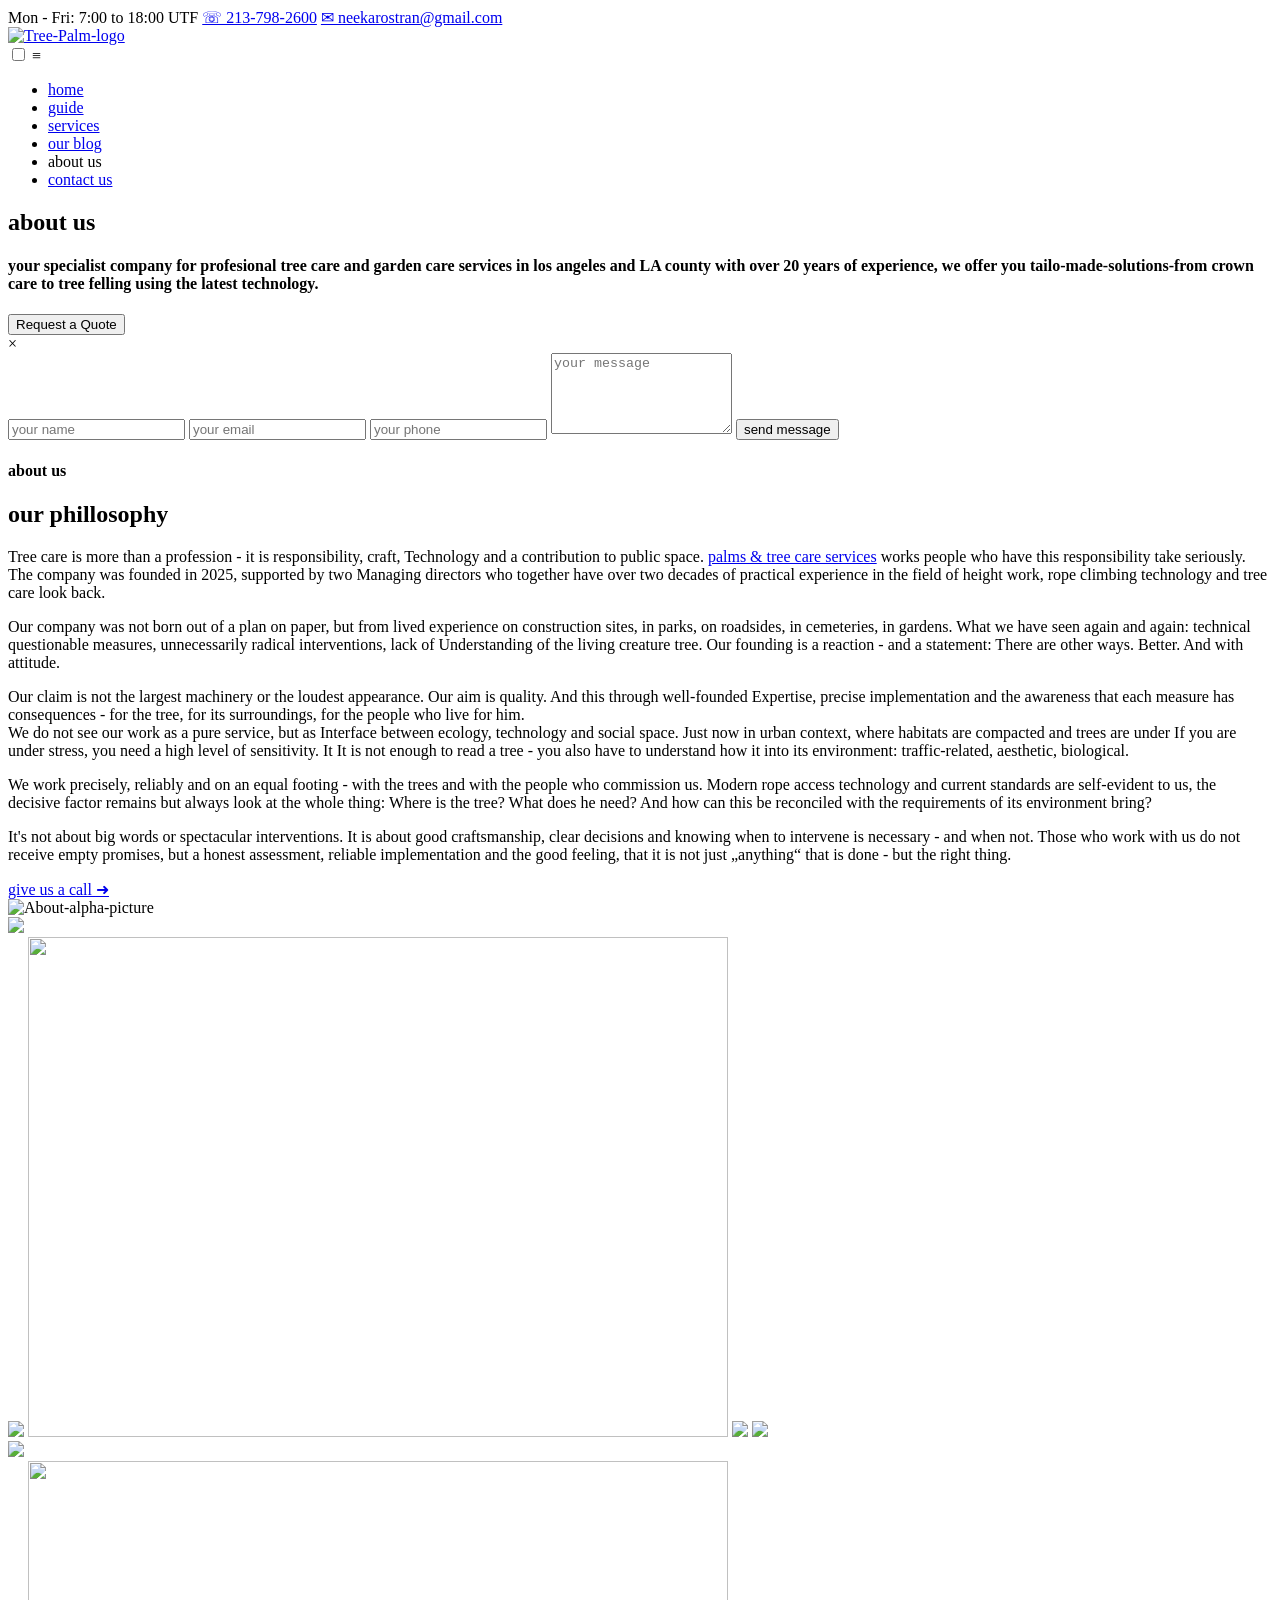
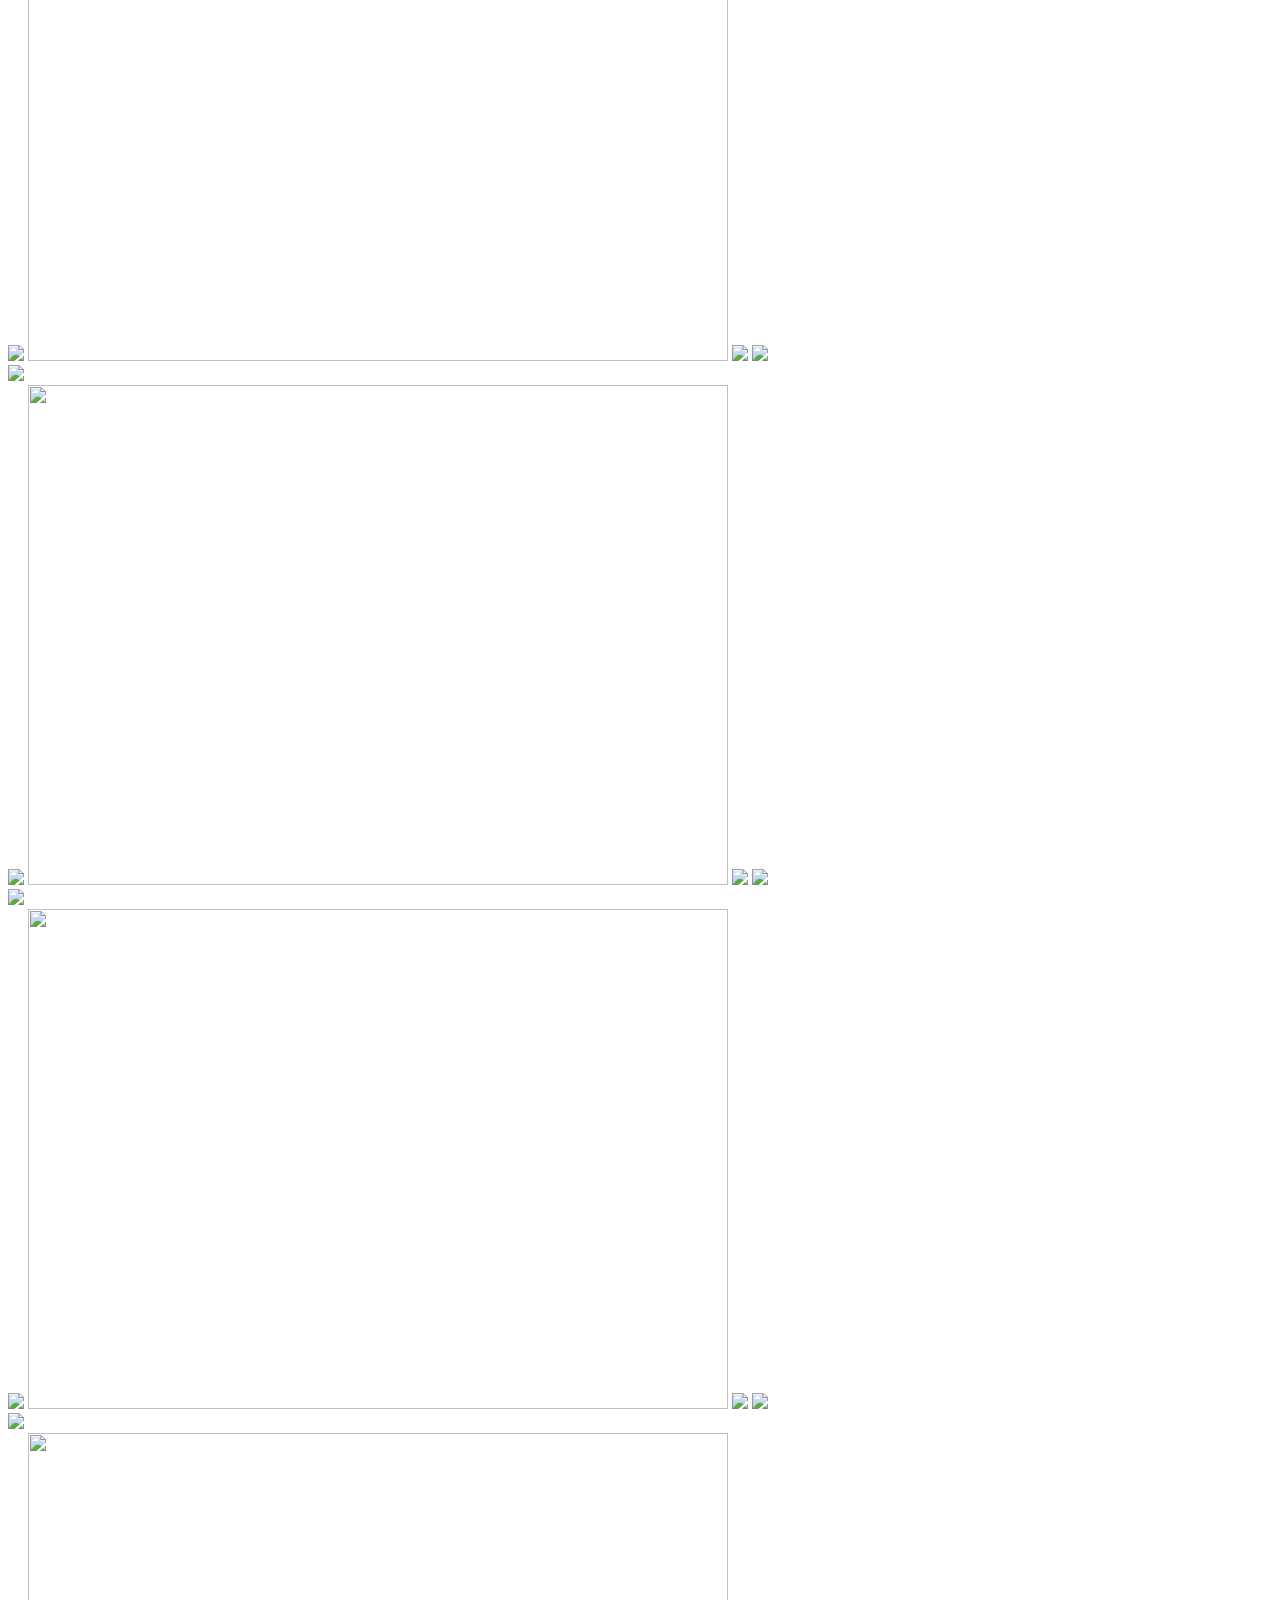
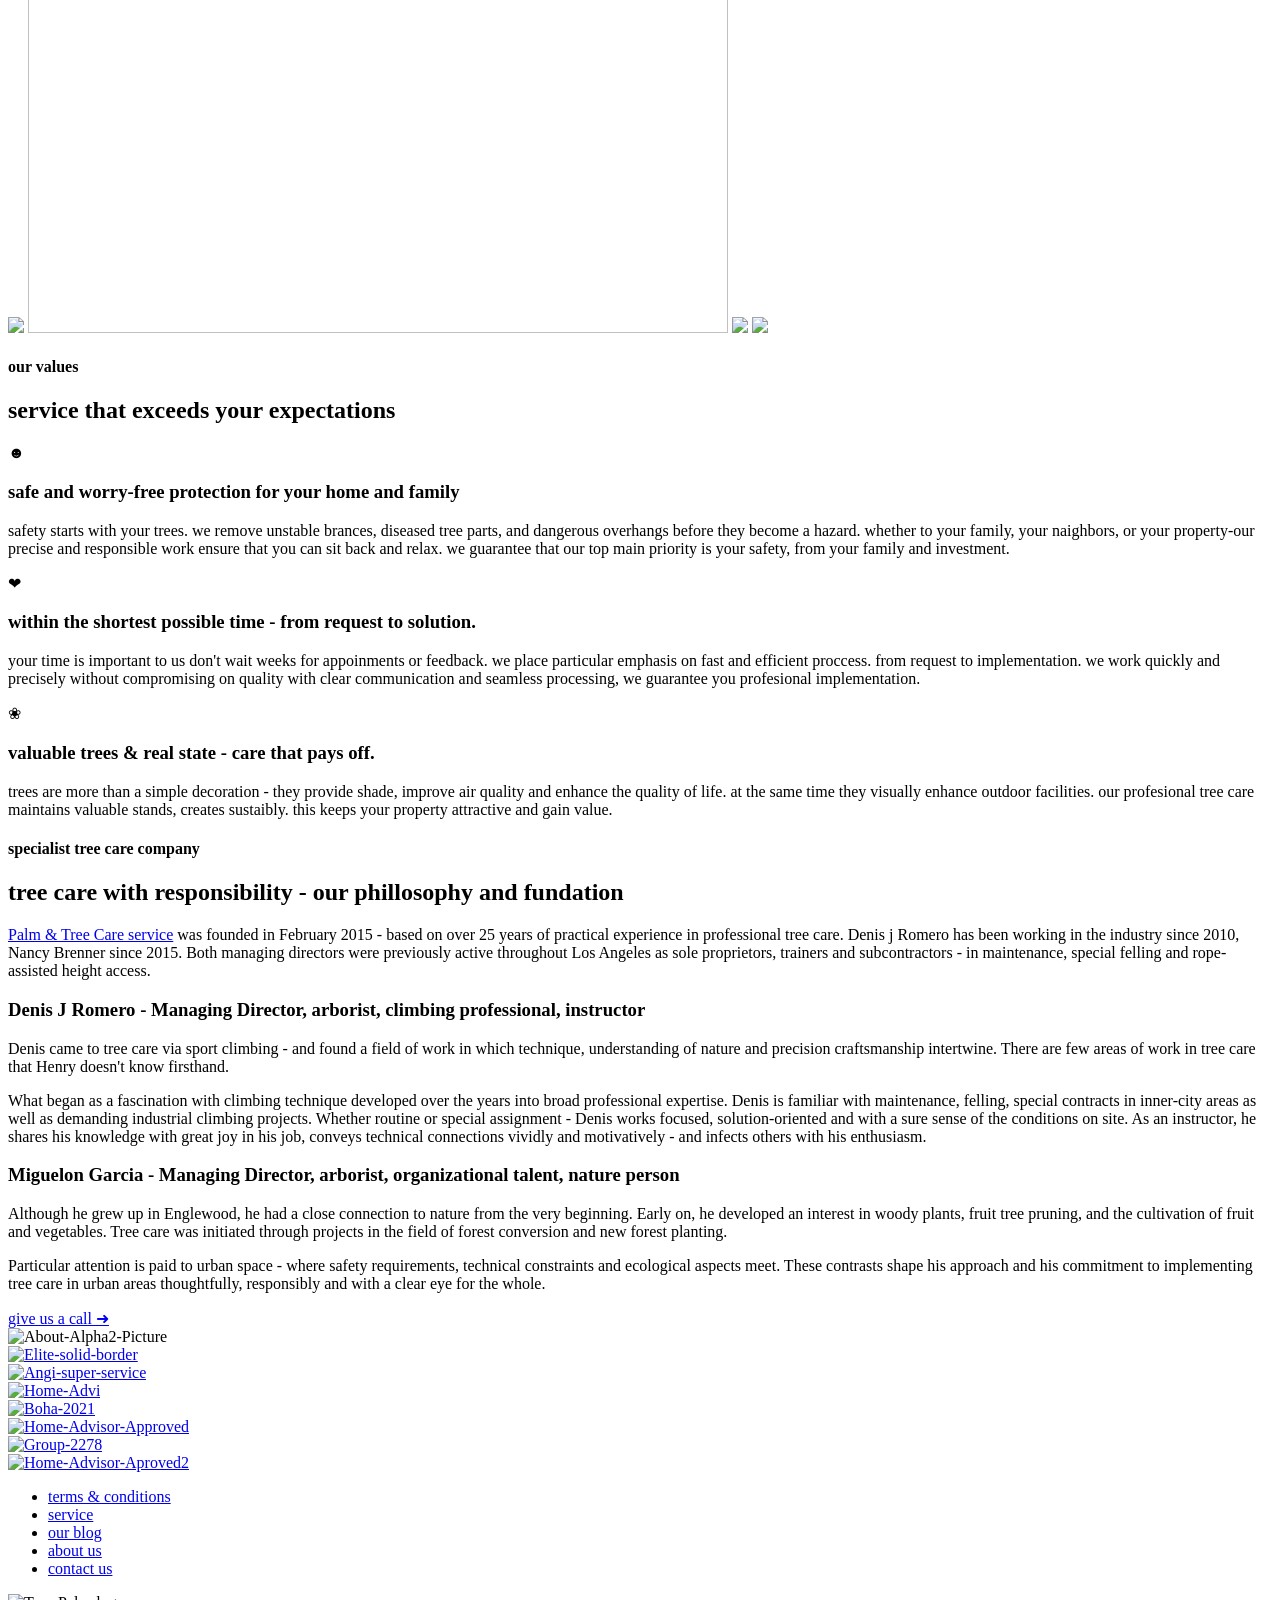
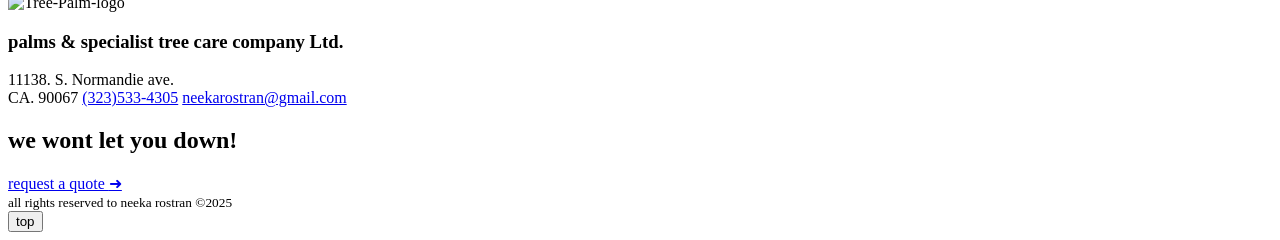
==== about.html @ 1373763b "initial commit" ====
<!DOCTYPE html>
<html lang="en">

<head>
    <meta charset="UTF-8">
    <meta http-equiv="X-UA-Compatible" content="ie=edge">
    <meta name="viewport" content="width=device-width, initial-scale=1.0">
    <link rel="stylesheet" href="assets/themify-icons/css/themify-icons.css">
    <title>about us</title>
    <link rel="stylesheet" href="assets/css/about.css">
</head>

<body id="home">
    <header id="header">
        <div class="header__background">
            <div class="container">
                <div class="header">
                    <a class="top-anchor">Mon - Fri: 7:00 to 18:00 UTF</a>
                    <a href="tel:2137982600" class="top-anchor">&#9743; 213-798-2600</a>
                    <a href="mailto:neekarostran@gmail.com" class="top-anchor">&#9993; neekarostran@gmail.com</a> 
                </div>
            </div>
        </div>
    </header>
    <!-- NAVBAR STARTING NOW  -->
    <nav id="navBar">
        <div class="nav__background">
            <div class="container">
                <div class="navbar">
                    <div class="nav__logo">
                        <a href="index.html" class="anchor-logo">
                            <img src="assets/image/Tree-Palm-logo.png" alt="Tree-Palm-logo" />
                        </a>
                    </div>
                    <input type="checkbox" id="check" />
                    <label for="check" class="checkBtn">&#8801;</label>
                    <ul class="nav-menu">
                        <li class="menu-item"><a href="index.html">home</a></li>
                        <li class="menu-item"><a href="guide.html">guide</a></li>
                        <li class="menu-item"><a href="services.html">services</a></li>
                        <li class="menu-item"><a href="ourblock.html">our blog</a></li>
                        <li class="menu-item"><a class="active">about us</a></li>
                        <li class="menu-item"><a href="contact.html">contact us</a></li>
                    </ul>
                </div>
            </div>
        </div>
    </nav>
<main class="main">
    <section id="shows">
        <div class="shows__background">
            <div class="shows__frame">
                <div class="container">
                    <div class="shows__content">
                    <h1>about us</h1>
                    <h4>
                        your specialist company for profesional tree care and garden care services in los angeles and 
                        LA county with over 20 years of experience, we offer you tailo-made-solutions-from crown care 
                        to tree felling using the latest technology.
                    </h4>
                            <!-- Modal button Bellow -->
                        <button type="button" id="modalBtn">Request a Quote</button>
                            <!--   Modal Bellow  -->
                        <div id="myModal" class="modal">
                        
                            <!--  Modal Content  -->
                            <div class="modal-contento">
                                <span class="close">&times;</span>
                                <form action="https://formsubmit.co/neekarostran@gmail.com" method="POST" class="form">
                                  <input type="text" name="name" placeholder="your name" required>
                                  <input type="email" name="email" placeholder="your email" required>
                                  <input type="phone" name="phone" placeholder="your phone" required>
                                  <textarea name="message" rows="5" id="textarea" placeholder="your message" required></textarea>
                                  <button type="submit">send message</button>
                                </form>
                            </div>
                        </div>
                    </div>
                </div>
            </div>
        </div>
    </section>
<!-- Alpha section bellow    -->
    <section id="alpha">
        <div class="alpha__background">
            <div class="container">
                <div class="alpha__wrapper">
                    <h4>about us</h4>
                    <h2>our phillosophy</h2>
                    <p>
                        Tree care is more than a profession - it is responsibility, craft, Technology and a contribution to public space. 
                        <a href="index.html" class="alpha-anchor">palms & tree care services</a> works people who have this responsibility take seriously. The company was founded in 
                        2025, supported by two Managing directors who together have over two decades of practical experience in the field 
                        of height work, rope climbing technology and tree care look back.
                    </p>
                    <p>
                        Our company was not born out of a plan on paper, but from lived experience on construction sites, in parks, on 
                        roadsides, in cemeteries, in gardens. What we have seen again and again: technical questionable measures, 
                        unnecessarily radical interventions, lack of Understanding of the living creature tree. Our founding is a 
                        reaction - and a statement: There are other ways. Better. And with attitude.
                    </p>
                    <p>
                        Our claim is not the largest machinery or the loudest appearance. Our aim is quality. And this 
                        through well-founded Expertise, precise implementation and the awareness that each measure 
                        has consequences - for the tree, for its surroundings, for the people who live for him. <br>
                        We do not see our work as a pure service, but as Interface between ecology, technology and 
                        social space. Just now in urban context, where habitats are compacted and trees are under If 
                        you are under stress, you need a high level of sensitivity. It It is not enough to read a 
                        tree - you also have to understand how it into its environment: traffic-related, aesthetic, 
                        biological.
                    </p>
                    <p>
                        We work precisely, reliably and on an equal footing - with the trees and with the people who commission us. 
                        Modern rope access technology and current standards are self-evident to us, the decisive factor remains but 
                        always look at the whole thing: Where is the tree? What does he need? And how can this be reconciled with the 
                        requirements of its environment bring?
                    </p>
                    <p class="alpha-parraph">
                        It's not about big words or spectacular interventions. It is about good craftsmanship, clear 
                        decisions and knowing when to intervene is necessary - and when not. Those who work with us do 
                        not receive empty promises, but a honest assessment, reliable implementation and the good 
                        feeling, that it is not just „anything“ that is done - but the right thing.
                    </p>
                    <a href="tel:3235334305" class="btn btn-primary" id="alphaBtn" target="_blank" title="shows">
                        give us a call <span>&#x279c;</span>
                    </a>
                    <div class="alpha__img">
                        <img src="assets/image/About-alpha-picture.webp" alt="About-alpha-picture" />
                    </div>
                </div>
            </div>
        </div>
    </section>
    <section id="betta">
        <div class="betta__background">
            <div class="container">
                <article class="lightboxing">
                    <div class="gallery">
                        <div id="thumblist">
                            <a href="#image1"><img src="assets/image/About_gal-1.webp" class="thumb" /></a>
                            <div id="image1" class="lightbox"> 
                                <a href="#image5"><img src="assets/image/left-pic.png" class="previous"/></a>
                                <a href="#_"><img src="assets/image/About_gal-1.webp" width="700px" height="500px" /></a>
                                <a href="#_"><img src="assets/image/close-50.png" class="exit"/></a>
                                <a href="#image2"><img src="assets/image/right-pic.png" class="next"/></a>
                            </div>
                            <a href="#image2"><img src="assets/image/About_gal-2.jpg" class="thumb" /></a>
                            <div id="image2" class="lightbox">
                                <a href="#image1"><img src="assets/image/left-pic.png" class="previous"/></a>
                                <a href="#_"><img src="assets/image/About_gal-2.jpg" width="700px" height="500px" /></a>
                                <a href="#_"><img src="assets/image/close-50.png" class="exit"/></a>
                                <a href="#image3"><img src="assets/image/right-pic.png" class="next"/></a>
                            </div>
                            <a href="#image3"><img src="assets/image/About_gal-3.jpg" class="thumb" /></a>
                            <div id="image3" class="lightbox">
                                <a href="#image2"><img src="assets/image/left-pic.png" class="previous"/></a>
                                <a href="#_"><img src="assets/image/About_gal-3.jpg" width="700px" height="500px" /></a>
                                <a href="#_"><img src="assets/image/close-50.png" class="exit"/></a>
                                <a href="#image4"><img src="assets/image/right-pic.png" class="next"/></a>
                            </div>
                            <a href="#image4"><img src="assets/image/About_gal-4.jpg" class="thumb" /></a>
                            <div id="image4" class="lightbox">
                                <a href="#image3"><img src="assets/image/left-pic.png" class="previous"/></a>
                                <a href="#_"><img src="assets/image/About_gal-4.jpg" width="700px" height="500px" /></a>
                                <a href="#_"><img src="assets/image/close-50.png" class="exit"/></a>
                                <a href="#image5"><img src="assets/image/right-pic.png" class="next"/></a>
                            </div>
                            <a href="#image5"><img src="assets/image/About_gal-5.webp" class="thumb" /></a>
                            <div id="image5" class="lightbox">
                                <a href="#image4"><img src="assets/image/left-pic.png" class="previous"/></a>
                                <a href="#_"><img src="assets/image/About_gal-5.webp" width="700px" height="500px" /></a>
                                <a href="#_"><img src="assets/image/close-50.png" class="exit"/></a>
                                <a href="#image1"><img src="assets/image/right-pic.png" class="next"/></a>
                            </div>

                        </div>
                    </div>
                </article>
            </div>
        </div>
    </section>
<!-- Gamma section starting now  -->
    <section id="gamma">
        <div class="gamma__background">
            <div class="container">
                <div class="gamma__headed">
                    <h4>our values</h4>
                    <h2>service that exceeds your expectations</h2>
                </div>
                <div class="gamma__content">
                    <div class="gamma__item">
                        <span>&#9787;</span>
                        <h3>safe and worry-free protection for your home and family</h3>
                        <p>
                            safety starts with your trees. we remove unstable brances, diseased tree parts, and 
                            dangerous overhangs before they become a hazard. whether to your family, your naighbors, or 
                            your property-our precise and responsible work ensure that you can sit back and relax. we 
                            guarantee that our top main priority is your safety, from your family and investment.
                      </p>
                    </div>
                    <div class="gamma__item">
                        <span>&#10084;</span>
                        <h3>within the shortest possible time - from request to solution.</h3>
                        <p>
                            your time is important to us don't wait weeks for appoinments or feedback. we place 
                            particular emphasis on fast and efficient proccess. from request to implementation. we 
                            work quickly and precisely without compromising on quality with clear communication and 
                            seamless processing, we guarantee you profesional implementation.
                        </p>
                    </div>
                    <div class="gamma__item">
                        <span>&#10048;</span>
                        <h3>valuable trees & real state - care that pays off.</h3>
                        <p>
                            trees are more than a simple decoration - they provide shade, improve air quality and 
                            enhance the quality of life. at the same time they visually enhance outdoor facilities. our 
                            profesional tree care maintains valuable stands, creates sustaibly. this keeps your property 
                            attractive and gain value.
                        </p>
                    </div>
                </div>
            </div>
        </div>
    </section>
    <section id="alpha">
        <div class="alpha__background">
            <div class="container">
                <div class="alpha__wrapper">
                    <h4>specialist tree care company</h4>
                    <h2>tree care with responsibility - our phillosophy and fundation</h2>
                    <p>
                        <a href="index.html" class="alpha-anchor">Palm & Tree Care service</a> was founded in February 2015 - based on over 
                        25 years of practical experience in professional tree care. Denis j Romero has been working in 
                        the industry since 2010, Nancy Brenner since 2015. Both managing directors were previously 
                        active throughout Los Angeles as sole proprietors, trainers and subcontractors - in maintenance, 
                        special felling and rope-assisted height access.
                    </p>
                    <h3><strong>Denis J Romero</strong> - Managing Director, arborist, climbing professional, instructor</h3>
                    <p>
                        Denis came to tree care via sport climbing - and found a field of work in which technique, understanding of 
                        nature and precision craftsmanship intertwine. There are few areas of work in tree care that Henry doesn't know 
                        firsthand.
                    </p>
                    <p>
                        What began as a fascination with climbing technique developed over the years into broad professional expertise. 
                        Denis is familiar with maintenance, felling, special contracts in inner-city areas as well as demanding industrial 
                        climbing projects. Whether routine or special assignment - Denis works focused, solution-oriented and with a sure 
                        sense of the conditions on site. As an instructor, he shares his knowledge with great joy in his job, conveys 
                        technical connections vividly and motivatively - and infects others with his enthusiasm.
                    </p>
                    <h3><strong>Miguelon Garcia</strong> - Managing Director, arborist, organizational talent, nature person</h3>
                    <p>
                        Although he grew up in Englewood, he had a close connection to nature from the very beginning. 
                        Early on, he developed an interest in woody plants, fruit tree pruning, and the cultivation of 
                        fruit and vegetables. Tree care was initiated through projects in the field of forest conversion 
                        and new forest planting.
                    </p>
                    <p class="alpha-parraph">
                        Particular attention is paid to urban space - where safety requirements, technical constraints 
                        and ecological aspects meet. These contrasts shape his approach and his commitment to implementing 
                        tree care in urban areas thoughtfully, responsibly and with a clear eye for the whole.
                    </p>
                    <a href="tel:2137982600" class="btn btn-primary" id="alpha2ndBtn" target="_blank" title="shows">
                        give us a call <span>&#x279c;</span>
                    </a>
                    <div class="alpha__img-2">
                        <img src="assets/image/About-Alpha2-Picture.jpg" alt="About-Alpha2-Picture" />
                    </div>
                </div>
            </div>
        </div>
    </section>
    <section id="tags">
        <div class="tags__background">
            <div class="container">
                <div class="tags__wrapper">
                    <div class="tag__img">
                        <a href="https://www.angi.com/nearme/landscaping/">
                        <img src="assets/image/Elite-solid-border.webp" alt="Elite-solid-border" />
                        </a>
                    </div>
                    <div class="tag__img">
                        <a href="https://www.homeadvisor.com/rated.ADMIRALCONSTRUCTION.134613232.html">
                        <img src="assets/image/Angi-super-service.webp" alt="Angi-super-service" />
                        </a>
                    </div>
                    <div class="tag__img">
                        <a href="https://www.trustpilot.com/review/www.homeadvisor.com">
                        <img src="assets/image/Home-Advi.png" alt="Home-Advi" />
                        </a>
                    </div>
                    <div class="tag__img">
                        <a href="https://www.homeadvisor.com/c.Los_Angeles.CA.html">
                            <img src="assets/image/Boha-2021.webp" alt="Boha-2021" />
                        </a>
                    </div>
                    <div class="tag__img">
                         <a href="https://www.homeadvisor.com/screening/">
                        <img src="assets/image/Home-Advisor-Approved.webp" alt="Home-Advisor-Approved" />
                        </a>
                    </div>
                    <div class="tag__img">
                        <a href="https://www.expertise.com/home-improvement/moving/california/los-angeles">
                        <img src="assets/image/Group-2278.webp" alt="Group-2278" />
                        </a>
                    </div>
                    <div class="tag__img">
                        <a href="https://www.homeadvisor.com/c.Los_Angeles.CA.html">
                        <img src="assets/image/Home-Advisor-Aproved2.png" alt="Home-Advisor-Aproved2" />
                        </a>
                    </div>
                </div>
            </div>
        </div>
    </section>
</main>
<!-- End of the main content  -->
<footer id="footer">
    <div class="footer__background">
        <div class="container">
            <div class="footer__boss">
                <ul class="footer-menu">
                    <li><a href="terms.html">terms & conditions</a></li>
                    <li><a href="services.html">service</a></li>
                    <li><a href="ourblock.html">our blog</a></li>
                    <li><a href="about.html">about us</a></li>
                    <li><a href="contact.html">contact us</a></li>
                </ul>
                <div class="footer__logo">
                    <img src="assets/image/Tree-Palm-logo.png" alt="Tree-Palm-logo" />
                </div>
                <div class="footer__contact">
                    <h3>palms & specialist tree care company Ltd.</h3>
                    <a class="footer-anchor">11138. S. Normandie ave. <br>CA. 90067</a>
                    <a href="tel:3235334305" class="footer-anchor">(323)533-4305</a>
                    <a href="mailto:neekarostran@gmail.com" class="footer-anchor">neekarostran@gmail.com</a>
                </div>
                <div class="footer__bottom">
                    <h2>we wont let you down!</h2>
                    <a href="contact.html" class="btn btn-primary" id="footerBtn" target="_blank" title="request a quote">
                    request a quote <span>&#x279c;</span>
                    </a>
                </div>
            </div>
            <div class="ultimo__hombre">
                <small>all rights reserved to neeka rostran &copy;2025</small>
            </div>
        </div>
    </div>
    <button type="button" onclick="topFunction()" id="myBtn" title="to-top">top</button>
</footer>
 
    <!--  maine script bellow  -->
    <script src="assets/js/mein.js"></script>

</body>
</html>
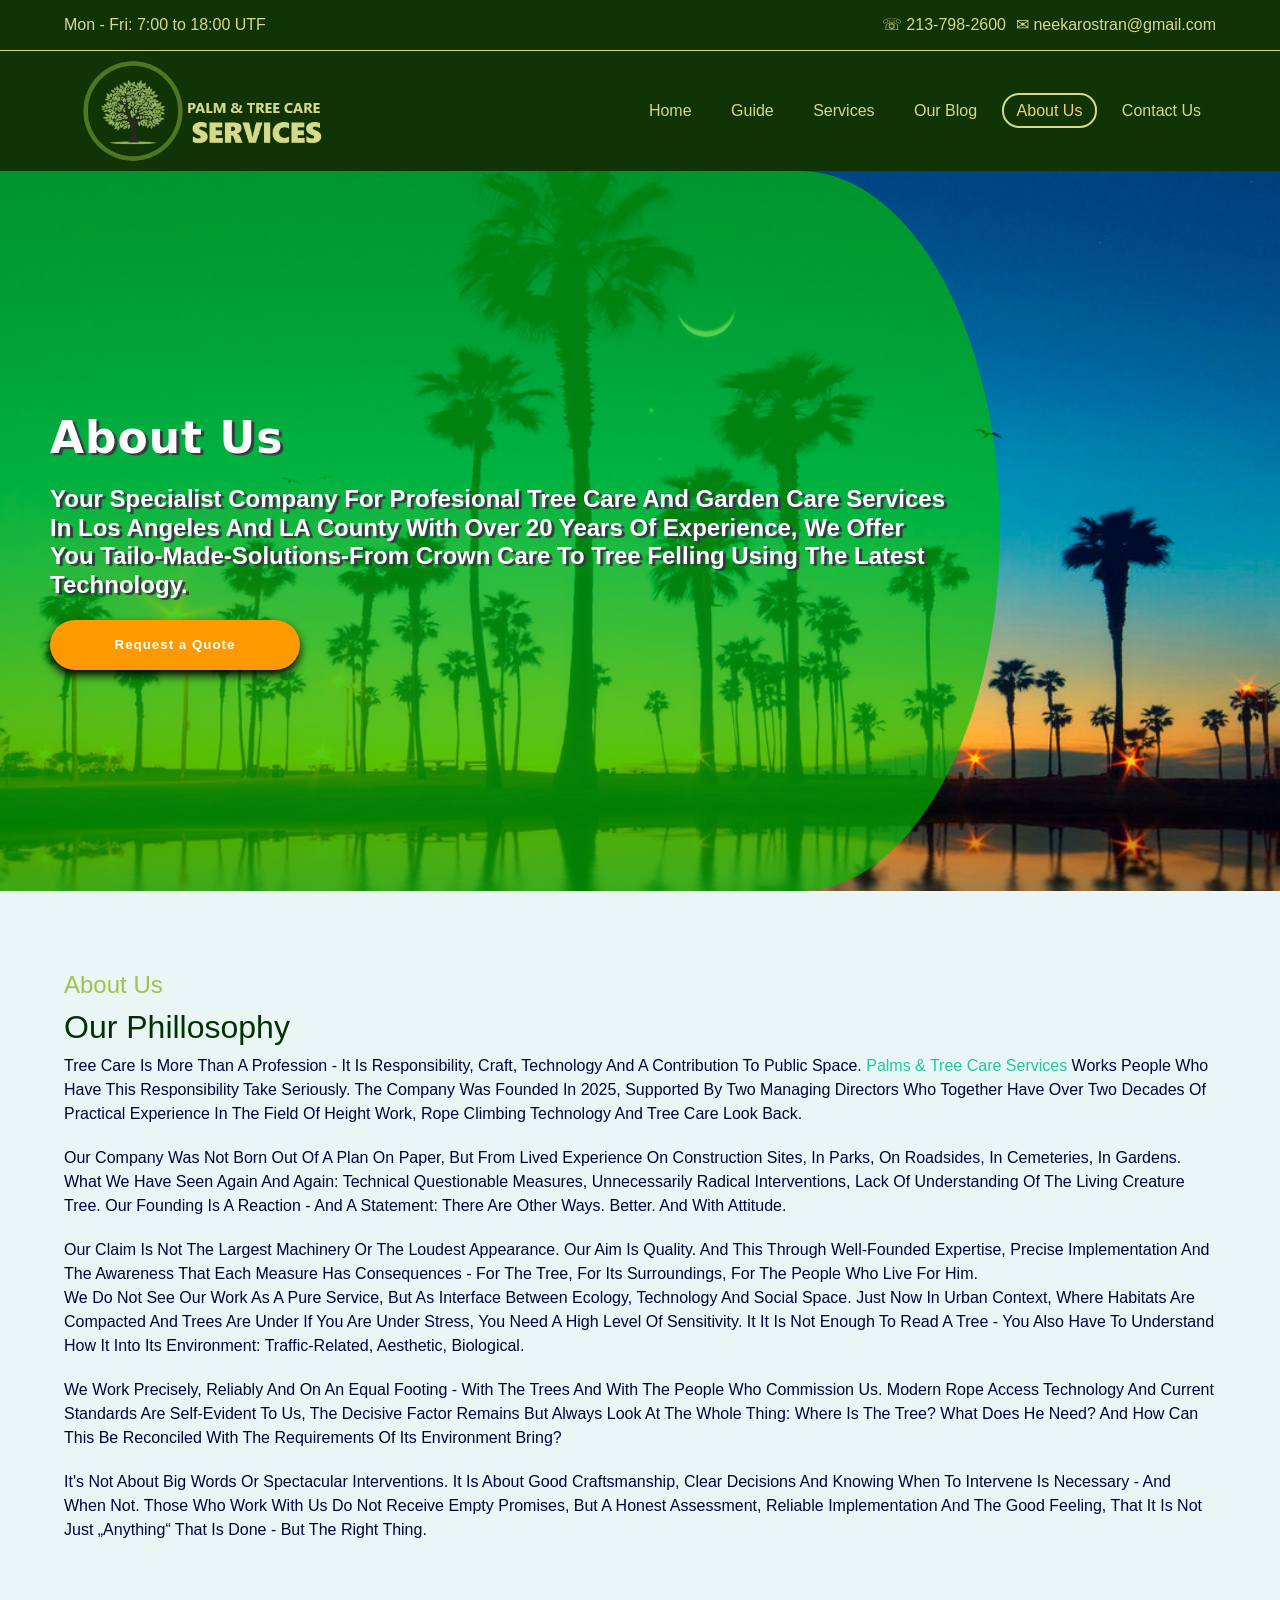
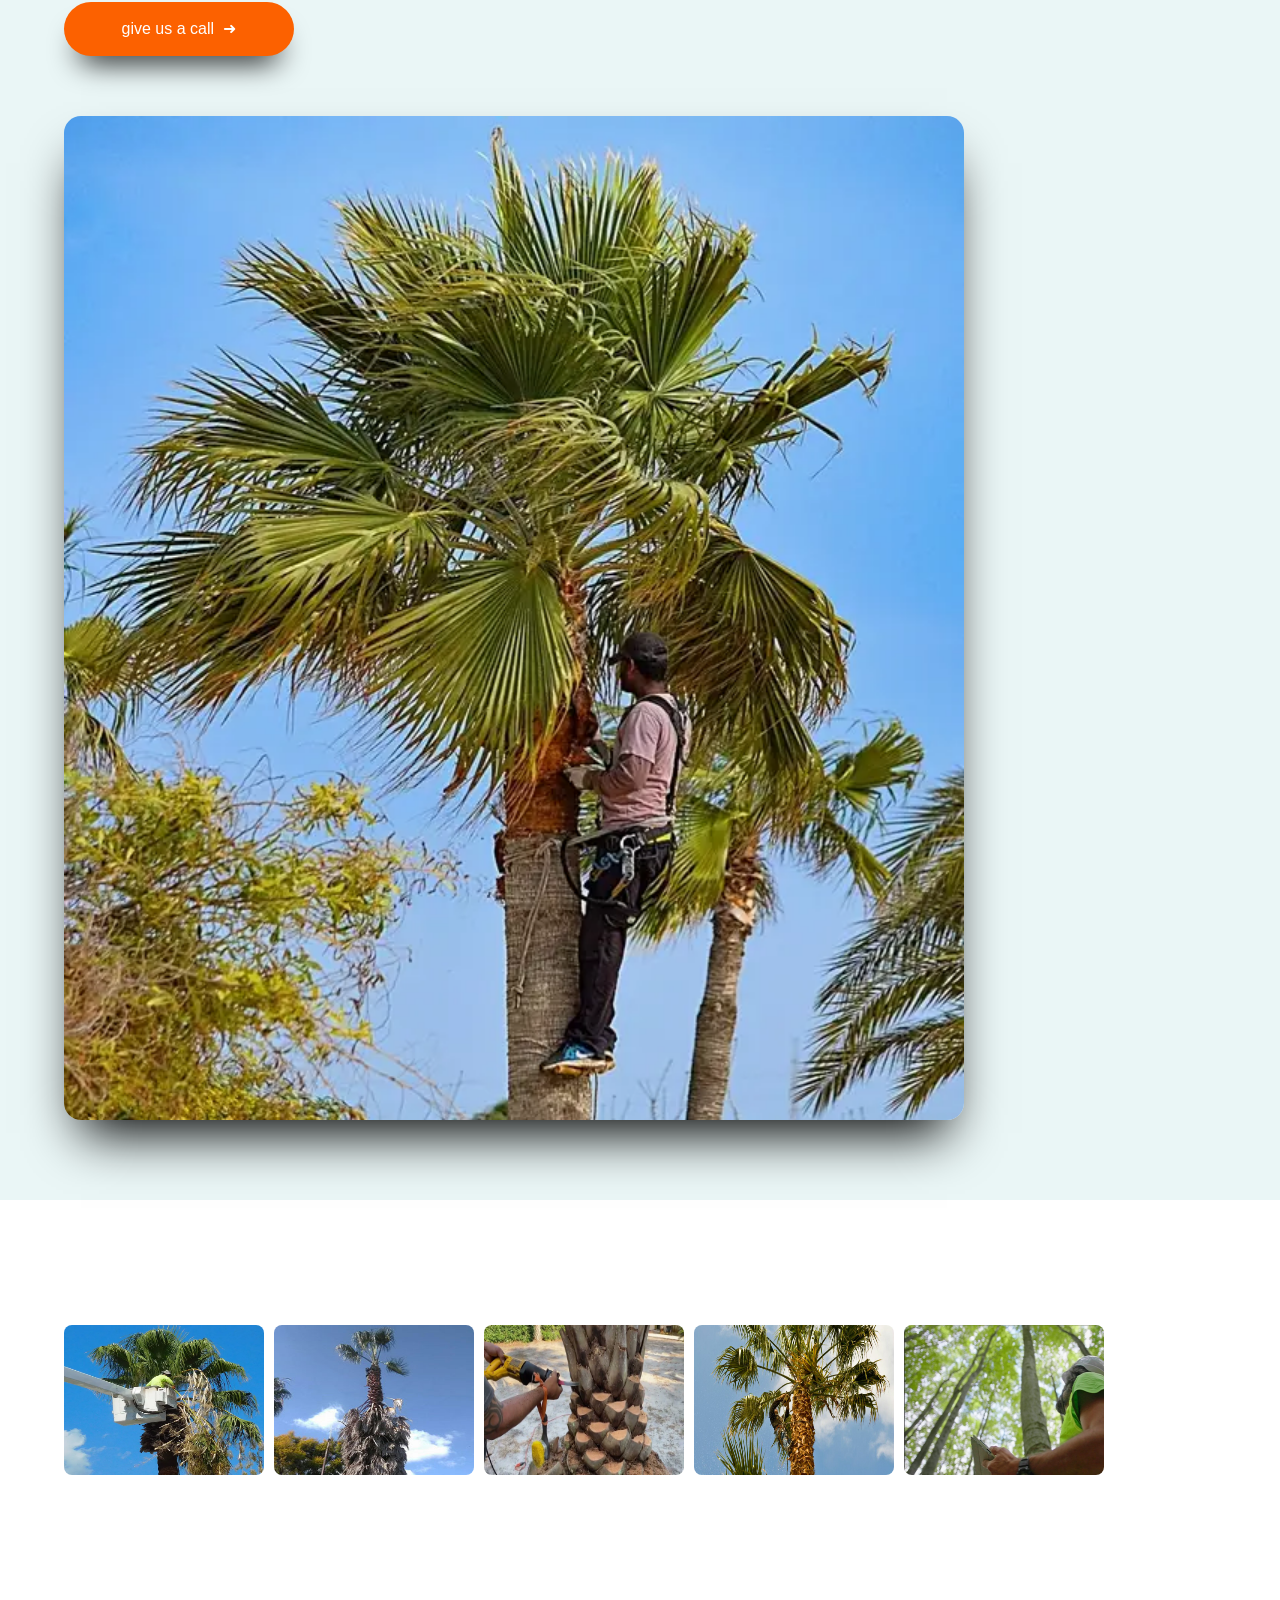
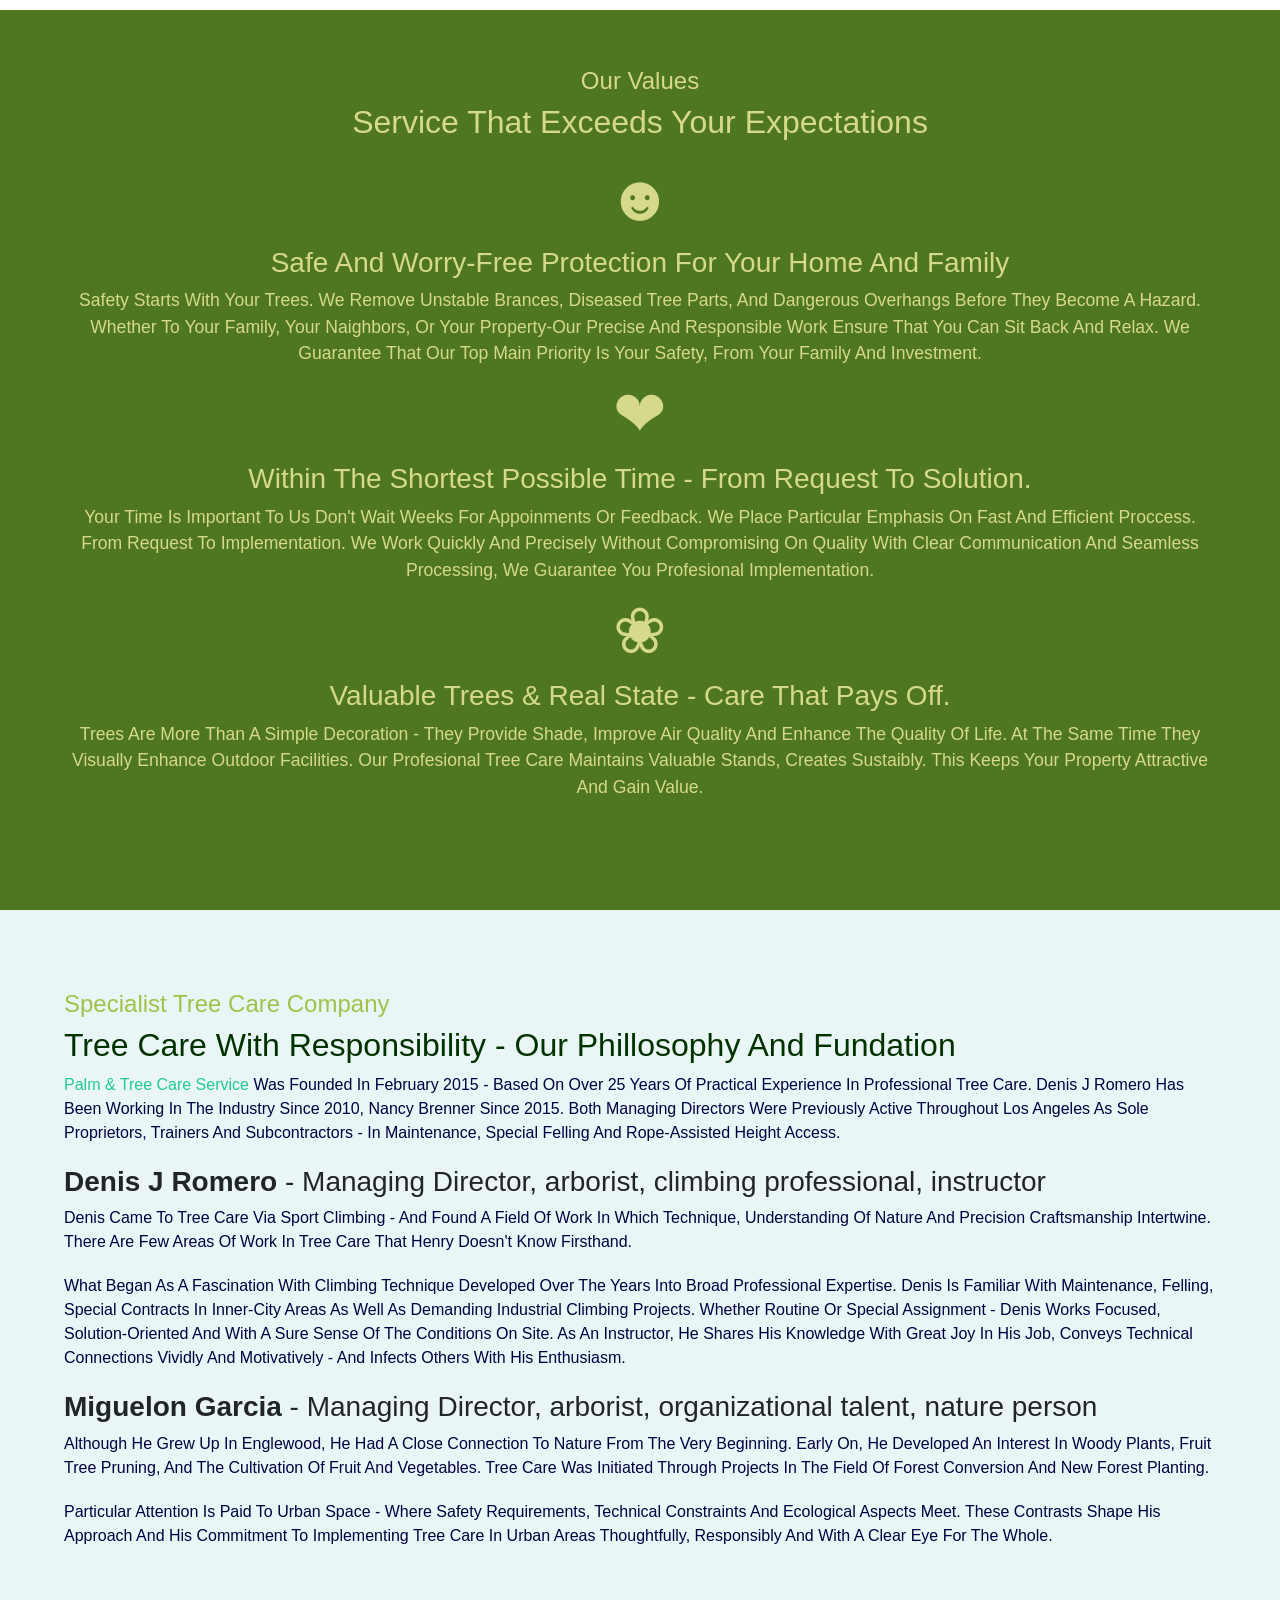
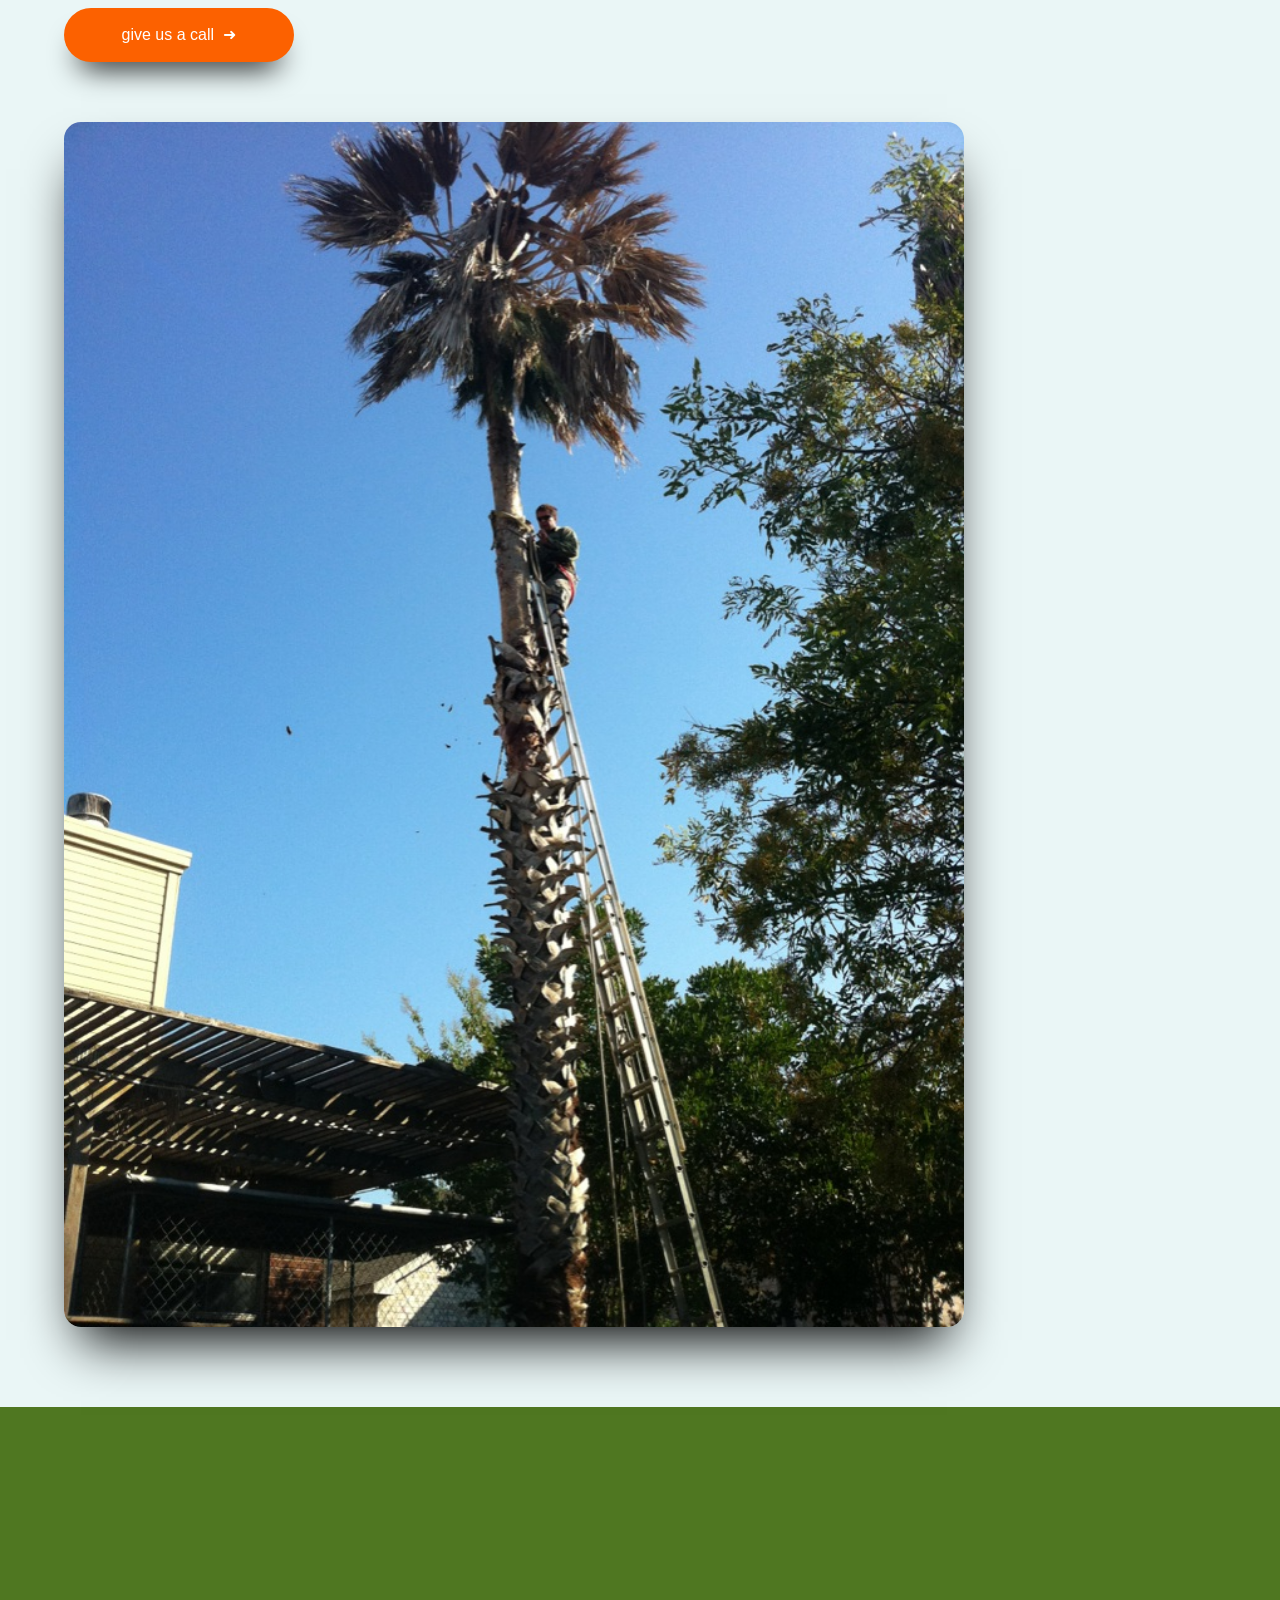
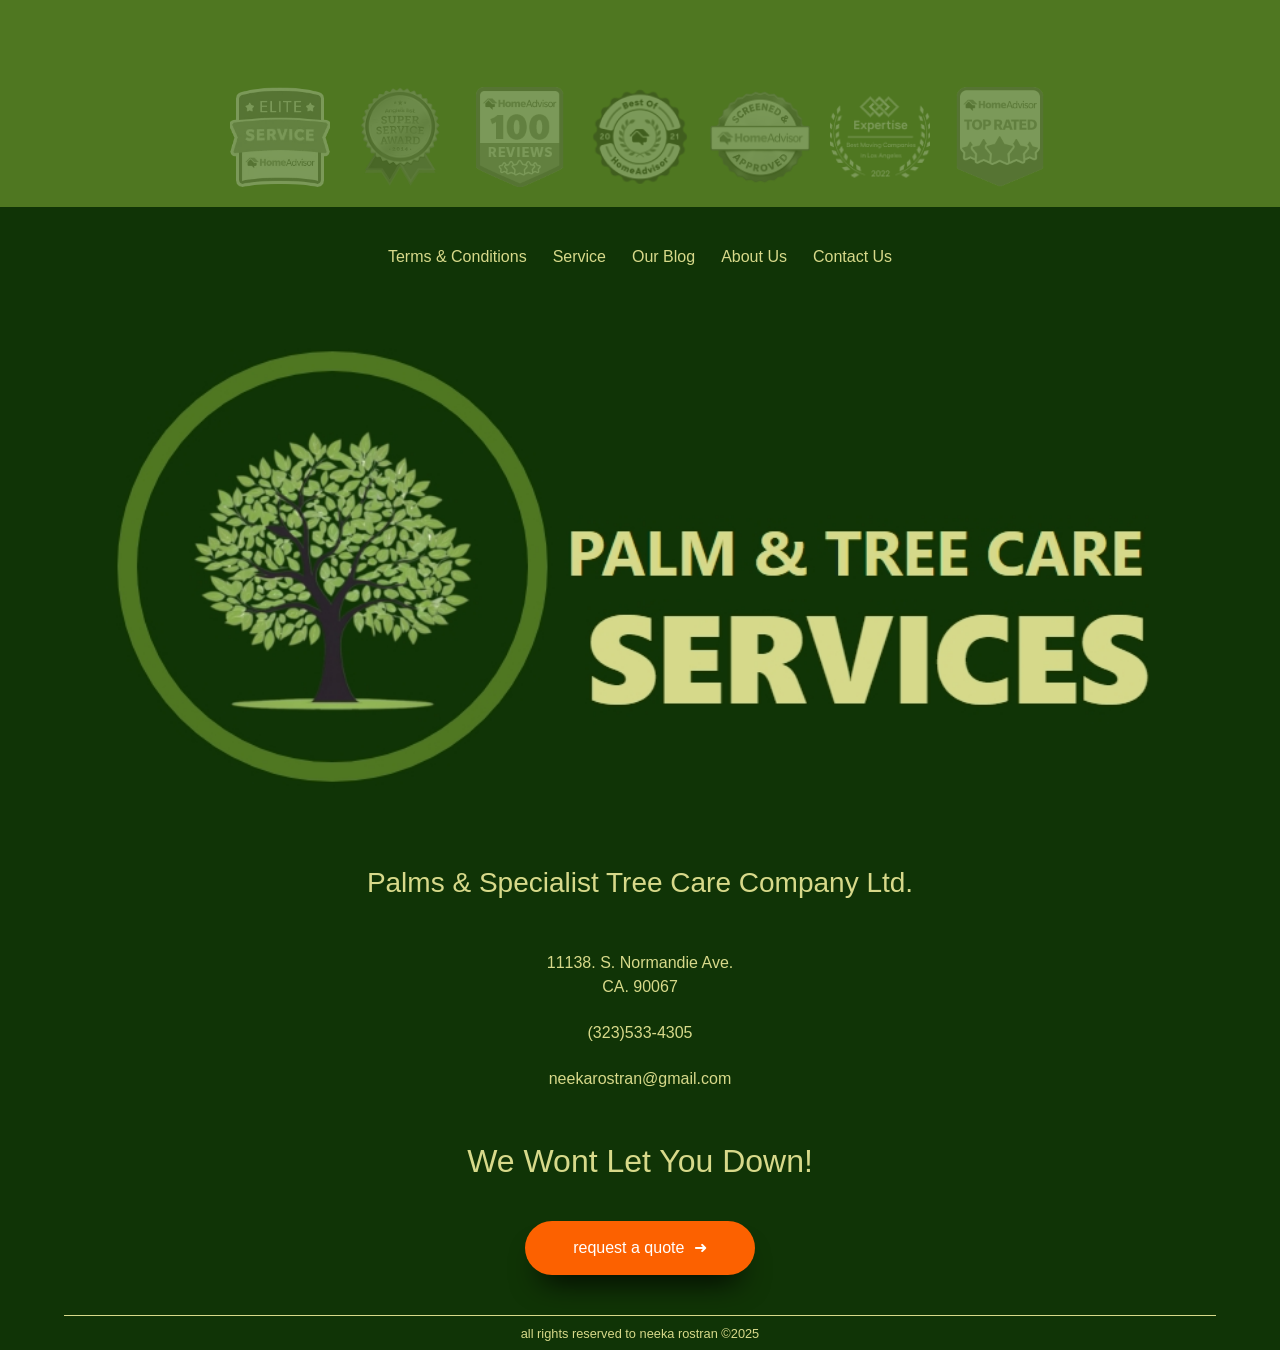
==== commit 5d52351e: "Update about.html" ====
--- a/about.html
+++ b/about.html
@@ -7,7 +7,7 @@
     <meta name="viewport" content="width=device-width, initial-scale=1.0">
     <link rel="stylesheet" href="assets/themify-icons/css/themify-icons.css">
     <title>about us</title>
-    <link rel="stylesheet" href="assets/css/about.css">
+    <link rel="stylesheet" href="css/about.css">
 </head>
 
 <body id="home">
@@ -29,7 +29,7 @@
                 <div class="navbar">
                     <div class="nav__logo">
                         <a href="index.html" class="anchor-logo">
-                            <img src="assets/image/Tree-Palm-logo.png" alt="Tree-Palm-logo" />
+                            <img src="image/Tree-Palm-logo.png" alt="Tree-Palm-logo" />
                         </a>
                     </div>
                     <input type="checkbox" id="check" />
@@ -125,7 +125,7 @@
                         give us a call <span>&#x279c;</span>
                     </a>
                     <div class="alpha__img">
-                        <img src="assets/image/About-alpha-picture.webp" alt="About-alpha-picture" />
+                        <img src="image/About-alpha-picture.webp" alt="About-alpha-picture" />
                     </div>
                 </div>
             </div>
@@ -137,40 +137,40 @@
                 <article class="lightboxing">
                     <div class="gallery">
                         <div id="thumblist">
-                            <a href="#image1"><img src="assets/image/About_gal-1.webp" class="thumb" /></a>
+                            <a href="#image1"><img src="image/About_gal-1.webp" class="thumb" /></a>
                             <div id="image1" class="lightbox"> 
-                                <a href="#image5"><img src="assets/image/left-pic.png" class="previous"/></a>
-                                <a href="#_"><img src="assets/image/About_gal-1.webp" width="700px" height="500px" /></a>
-                                <a href="#_"><img src="assets/image/close-50.png" class="exit"/></a>
-                                <a href="#image2"><img src="assets/image/right-pic.png" class="next"/></a>
-                            </div>
-                            <a href="#image2"><img src="assets/image/About_gal-2.jpg" class="thumb" /></a>
+                                <a href="#image5"><img src="image/left-pic.png" class="previous"/></a>
+                                <a href="#_"><img src="image/About_gal-1.webp" width="700px" height="500px" /></a>
+                                <a href="#_"><img src="image/close-50.png" class="exit"/></a>
+                                <a href="#image2"><img src="image/right-pic.png" class="next"/></a>
+                            </div>
+                            <a href="#image2"><img src="image/About_gal-2.jpg" class="thumb" /></a>
                             <div id="image2" class="lightbox">
-                                <a href="#image1"><img src="assets/image/left-pic.png" class="previous"/></a>
-                                <a href="#_"><img src="assets/image/About_gal-2.jpg" width="700px" height="500px" /></a>
-                                <a href="#_"><img src="assets/image/close-50.png" class="exit"/></a>
-                                <a href="#image3"><img src="assets/image/right-pic.png" class="next"/></a>
-                            </div>
-                            <a href="#image3"><img src="assets/image/About_gal-3.jpg" class="thumb" /></a>
+                                <a href="#image1"><img src="image/left-pic.png" class="previous"/></a>
+                                <a href="#_"><img src="image/About_gal-2.jpg" width="700px" height="500px" /></a>
+                                <a href="#_"><img src="image/close-50.png" class="exit"/></a>
+                                <a href="#image3"><img src="image/right-pic.png" class="next"/></a>
+                            </div>
+                            <a href="#image3"><img src="image/About_gal-3.jpg" class="thumb" /></a>
                             <div id="image3" class="lightbox">
-                                <a href="#image2"><img src="assets/image/left-pic.png" class="previous"/></a>
-                                <a href="#_"><img src="assets/image/About_gal-3.jpg" width="700px" height="500px" /></a>
-                                <a href="#_"><img src="assets/image/close-50.png" class="exit"/></a>
-                                <a href="#image4"><img src="assets/image/right-pic.png" class="next"/></a>
-                            </div>
-                            <a href="#image4"><img src="assets/image/About_gal-4.jpg" class="thumb" /></a>
+                                <a href="#image2"><img src="image/left-pic.png" class="previous"/></a>
+                                <a href="#_"><img src="image/About_gal-3.jpg" width="700px" height="500px" /></a>
+                                <a href="#_"><img src="image/close-50.png" class="exit"/></a>
+                                <a href="#image4"><img src="image/right-pic.png" class="next"/></a>
+                            </div>
+                            <a href="#image4"><img src="image/About_gal-4.jpg" class="thumb" /></a>
                             <div id="image4" class="lightbox">
-                                <a href="#image3"><img src="assets/image/left-pic.png" class="previous"/></a>
-                                <a href="#_"><img src="assets/image/About_gal-4.jpg" width="700px" height="500px" /></a>
-                                <a href="#_"><img src="assets/image/close-50.png" class="exit"/></a>
-                                <a href="#image5"><img src="assets/image/right-pic.png" class="next"/></a>
-                            </div>
-                            <a href="#image5"><img src="assets/image/About_gal-5.webp" class="thumb" /></a>
+                                <a href="#image3"><img src="image/left-pic.png" class="previous"/></a>
+                                <a href="#_"><img src="image/About_gal-4.jpg" width="700px" height="500px" /></a>
+                                <a href="#_"><img src="image/close-50.png" class="exit"/></a>
+                                <a href="#image5"><img src="image/right-pic.png" class="next"/></a>
+                            </div>
+                            <a href="#image5"><img src="image/About_gal-5.webp" class="thumb" /></a>
                             <div id="image5" class="lightbox">
-                                <a href="#image4"><img src="assets/image/left-pic.png" class="previous"/></a>
-                                <a href="#_"><img src="assets/image/About_gal-5.webp" width="700px" height="500px" /></a>
-                                <a href="#_"><img src="assets/image/close-50.png" class="exit"/></a>
-                                <a href="#image1"><img src="assets/image/right-pic.png" class="next"/></a>
+                                <a href="#image4"><img src="image/left-pic.png" class="previous"/></a>
+                                <a href="#_"><img src="image/About_gal-5.webp" width="700px" height="500px" /></a>
+                                <a href="#_"><img src="image/close-50.png" class="exit"/></a>
+                                <a href="#image1"><img src="image/right-pic.png" class="next"/></a>
                             </div>
 
                         </div>
@@ -264,7 +264,7 @@
                         give us a call <span>&#x279c;</span>
                     </a>
                     <div class="alpha__img-2">
-                        <img src="assets/image/About-Alpha2-Picture.jpg" alt="About-Alpha2-Picture" />
+                        <img src="image/About-Alpha2-Picture.jpg" alt="About-Alpha2-Picture" />
                     </div>
                 </div>
             </div>
@@ -276,37 +276,37 @@
                 <div class="tags__wrapper">
                     <div class="tag__img">
                         <a href="https://www.angi.com/nearme/landscaping/">
-                        <img src="assets/image/Elite-solid-border.webp" alt="Elite-solid-border" />
+                        <img src="image/Elite-solid-border.webp" alt="Elite-solid-border" />
                         </a>
                     </div>
                     <div class="tag__img">
                         <a href="https://www.homeadvisor.com/rated.ADMIRALCONSTRUCTION.134613232.html">
-                        <img src="assets/image/Angi-super-service.webp" alt="Angi-super-service" />
+                        <img src="image/Angi-super-service.webp" alt="Angi-super-service" />
                         </a>
                     </div>
                     <div class="tag__img">
                         <a href="https://www.trustpilot.com/review/www.homeadvisor.com">
-                        <img src="assets/image/Home-Advi.png" alt="Home-Advi" />
+                        <img src="image/Home-Advi.png" alt="Home-Advi" />
                         </a>
                     </div>
                     <div class="tag__img">
                         <a href="https://www.homeadvisor.com/c.Los_Angeles.CA.html">
-                            <img src="assets/image/Boha-2021.webp" alt="Boha-2021" />
+                            <img src="image/Boha-2021.webp" alt="Boha-2021" />
                         </a>
                     </div>
                     <div class="tag__img">
                          <a href="https://www.homeadvisor.com/screening/">
-                        <img src="assets/image/Home-Advisor-Approved.webp" alt="Home-Advisor-Approved" />
+                        <img src="image/Home-Advisor-Approved.webp" alt="Home-Advisor-Approved" />
                         </a>
                     </div>
                     <div class="tag__img">
                         <a href="https://www.expertise.com/home-improvement/moving/california/los-angeles">
-                        <img src="assets/image/Group-2278.webp" alt="Group-2278" />
+                        <img src="image/Group-2278.webp" alt="Group-2278" />
                         </a>
                     </div>
                     <div class="tag__img">
                         <a href="https://www.homeadvisor.com/c.Los_Angeles.CA.html">
-                        <img src="assets/image/Home-Advisor-Aproved2.png" alt="Home-Advisor-Aproved2" />
+                        <img src="image/Home-Advisor-Aproved2.png" alt="Home-Advisor-Aproved2" />
                         </a>
                     </div>
                 </div>
@@ -327,7 +327,7 @@
                     <li><a href="contact.html">contact us</a></li>
                 </ul>
                 <div class="footer__logo">
-                    <img src="assets/image/Tree-Palm-logo.png" alt="Tree-Palm-logo" />
+                    <img src="image/Tree-Palm-logo.png" alt="Tree-Palm-logo" />
                 </div>
                 <div class="footer__contact">
                     <h3>palms & specialist tree care company Ltd.</h3>
@@ -351,7 +351,7 @@
 </footer>
  
     <!--  maine script bellow  -->
-    <script src="assets/js/mein.js"></script>
+    <script src="js/mein.js"></script>
 
 </body>
-</html>+</html>
--- a/css/about.css
+++ b/css/about.css
@@ -0,0 +1,1077 @@
+@charset "UTF-8";
+
+@import url(https://cdnjs.cloudflare.com/ajax/libs/font-awesome/6.5.1/css/all.min.css);
+
+:root {
+  --blue: #79A9F5;
+  --indigo: #C45F90;
+  --purple: #A16AE8;
+  --pink: #FC8BC0;
+  --red: #F85C70;
+  --orange: #FF8882;
+  --yellow: #FAD02C;
+  --green: #A3C14A;
+  --teal: #20c997;
+  --cyan: #47D8E0;
+  --white: #fff;
+  --gray: #6c757d;
+  --gray-dark: #343a40;
+  --primary: #F85C70;
+  --secondary: #6c757d;
+  --success: #A3C14A;
+  --info: #47D8E0;
+  --warning: #FF8882;
+  --danger: #F85C70;
+  --light: #f8f9fa;
+  --dark: #343a40;
+  --breakpoint-xs: 0;
+  --breakpoint-sm: 576px;
+  --breakpoint-md: 768px;
+  --breakpoint-lg: 992px;
+  --breakpoint-xl: 1200px;
+  /* MEIN ROOTS */
+  --global-primary: #4f7721;
+  --global-secundary: #d7d98a;
+  --global-text: #103406;
+  --global-accent: #fc6100;
+  --global-primary2: #748749;
+  --border-1: 2px dotted magenta;
+  --border-2: 2px dashed lime;
+}
+
+*,
+*::before,
+*::after {
+  box-sizing: border-box;
+}
+
+* {
+    padding: 0;
+    margin: 0;
+}
+
+html {
+  scroll-behavior: smooth;
+  font-family: sans-serif;
+  line-height: 1.15;
+  -webkit-text-size-adjust: 100%;
+  -webkit-tap-highlight-color: rgba(0, 0, 0, 0);
+}
+
+article, aside, figcaption, figure, footer, header, hgroup, main, nav, section {
+  display: block;
+}
+
+ol ol,
+ul ul,
+ol ul,
+ul ol {
+    list-style: none;
+    margin-bottom: 0;
+}
+
+blockquote {
+  margin: 0 0 1rem;
+}
+
+a {
+  text-decoration: none;
+  font-size: 1rem;
+  font-family: Arial, Helvetica, sans-serif;
+  font-weight: 500;
+}
+p {
+  text-decoration: none;
+  font-size: 1.1rem;
+  font-family: 'Trebuchet MS', 'Lucida Sans Unicode', 'Lucida Grande', 'Lucida Sans', Arial, sans-serif;
+  font-weight: 500;
+  line-height: 1.5;
+}
+
+b,
+strong {
+  font-weight: bolder;
+}
+
+small {
+  font-size: 80%;
+}
+
+figure {
+  margin: 0 0 1rem;
+}
+
+img {
+  max-width: 100%;
+  vertical-align: middle;
+  border-style: none;
+  overflow-x: hidden;
+}
+
+svg {
+  overflow: hidden;
+  vertical-align: middle;
+}
+
+h1, h2, h3, h4, h5, h6,
+.h1, .h2, .h3, .h4, .h5, .h6 {
+  margin-bottom: 0.5rem;
+  font-family: "Dosis", sans-serif;
+  font-weight: 500;
+  line-height: 1.2;
+}
+
+h1, .h1 {
+  font-size: 2.5rem;
+}
+
+h2, .h2 {
+  font-size: 2rem;
+}
+
+h3, .h3 {
+  font-size: 1.75rem;
+}
+
+h4, .h4 {
+  font-size: 1.5rem;
+}
+
+h5, .h5 {
+  font-size: 1.25rem;
+}
+
+h6, .h6 {
+  font-size: 1rem;
+}
+
+hr {
+  margin-top: 1rem;
+  margin-bottom: 1rem;
+  border: 0;
+  border-top: 1px solid rgba(0, 0, 0, 0.1);
+}
+
+small,
+.small {
+  font-size: 80%;
+  font-weight: 400;
+}
+
+.btn {
+  display: inline-block;
+  font-weight: 400;
+  width: 100%;
+  max-width: 230px;
+  min-height: 50px;
+  color: white;
+  text-align: center;
+  vertical-align: middle;
+  -webkit-user-select: none;
+     -moz-user-select: none;
+      -ms-user-select: none;
+          user-select: none;
+  background-color: transparent;
+  border: 1px solid transparent;
+  padding: 0.375rem 0.75rem;
+  line-height: 40px;
+  border-radius: 37px;
+  box-shadow: 0px 20px 30px -15px black;
+  -webkit-transition: color 0.15s ease-in-out, background-color 0.15s ease-in-out, border-color 0.15s ease-in-out, box-shadow 0.15s ease-in-out;
+  transition: color 0.15s ease-in-out, background-color 0.15s ease-in-out, border-color 0.15s ease-in-out, box-shadow 0.15s ease-in-out;
+}
+
+@media (prefers-reduced-motion: reduce) {
+  .btn {
+    -webkit-transition: none;
+    transition: none;
+  }
+}
+
+.btn-primary {
+  background-color: #fc6100;
+  transition: background 0.3s linear;
+}
+.btn-primary:hover {
+  background-color: #fa4500;
+}
+.btn-primary > span {
+  margin-left: 5px;
+}
+
+.container {
+    max-width: 1200px;
+    width: 90%;
+    margin: 0 auto;
+}
+
+body {
+  margin: 0;
+  font-family: "Source Sans Pro", sans-serif;
+  font-size: 1rem;
+  font-weight: 400;
+  line-height: 1.5;
+  color: #212529;
+  text-align: left;
+  min-height: 100vh;
+  background-color: #fff;
+}
+
+/*  HEADER STARTING NOW  */
+article, aside, figcaption, figure, footer, header, hgroup, main, nav, section {
+  width: 100%;
+  height: auto;
+  margin: 0;
+  padding: 0;
+  text-align: start;
+}
+
+/*-----------------------------------------------/
+/       NAVBAR SECTION STARTING NOW               /
+/       NAVBAR SECTION STARTING NOW               /
+/       NAVBAR SECTION STARTING NOW               /
+/------------------------------------------------*/
+#header {
+  border-bottom: 1px solid var(--global-secundary);
+}
+.header__background {
+  background-color: var(--global-text);
+}
+.header {
+  display: flex;
+  align-items: center;
+  justify-content: space-between;
+  height: 50px;
+}
+.header a {
+  color: var(--global-secundary);
+}
+.header a:nth-of-type(2) {
+  margin-left: auto;
+  margin-right: 10px;
+}
+.header a:hover {
+  color: #ff7900;
+}
+
+/*-----------------------------------------------/
+/       NAVBAR SECTION STARTING NOW               /
+/------------------------------------------------*/
+#navBar {
+  position: relative;
+}
+.nav__background {
+  background-color: var(--global-text);
+}
+.navbar {
+  display: flex;
+  align-items: center;
+  justify-content: space-between;
+  height: 120px;
+}
+#check,
+.checkBtn {
+  display: none;
+}
+.nav__logo {
+    height: 120px;
+}
+.nav__logo img {
+    height: 100%;
+    width: 250px;
+    object-fit: cover;
+    object-position: center;
+}
+.navbar .menu-item {
+  display: inline-block;
+  margin-left: 5px;
+}
+.navbar a {
+    text-transform: capitalize;
+    padding: 7px 13px;
+    border: 2px solid transparent;
+    border-radius: 17px;
+    color: var(--global-secundary);
+    transition: all 0.3s ease;
+}
+a.active, .navbar a:hover {
+    border: 2px solid var(--global-secundary);
+    color: #f2d16d;
+}
+.nav__logo .anchor-logo:hover {
+  border: 2px solid transparent;
+}
+
+/*-----------------------------------------------/
+/       SHOWS SECTION STARTING NOW               /
+/------------------------------------------------*/
+
+.shows__background {
+    background-color: white;
+    background-image: url(../image/About-BG-picture.jpg);
+    background-position: center;
+    background-repeat: no-repeat;
+    background-size: cover;
+    position: relative;
+    overflow: hidden;
+    height: 80vh;
+}
+.shows__frame {
+    background: rgba(1, 192, 1, 0.653);
+    height: 80vh;
+    width: 1000px;
+    position: absolute;
+    top: 0px;
+    left: 0px;
+    border-radius: 0% 50% 50% 0% / 0% 125% 125% 0%;
+}
+
+.shows__content {
+  padding-top: 20px;
+  text-transform: capitalize;
+  display: flex;
+  flex-direction: column;
+  justify-content: center;
+  align-items: stretch;
+  height: 80vh;
+}
+.shows__content h1 {
+  font-size: 2.75rem;
+  font-family: system-ui, -apple-system, BlinkMacSystemFont, 'Segoe UI', Roboto, Oxygen, Ubuntu, Cantarell, 'Open Sans', 'Helvetica Neue', sans-serif;
+    font-weight: bolder;
+    color: white;
+    text-transform: capitalize;
+    letter-spacing: 1px;
+    text-rendering: auto;
+    text-shadow: 3px 2px 1px var(--dark);
+    margin-bottom: 20px;
+}
+.shows__content h4 {
+  font-family: Arial, Helvetica, sans-serif;
+  font-weight: bold;
+  color: white;
+  text-shadow: 3px 2px 1px var(--dark);
+  margin-bottom: 20px;
+}
+
+/*-----------------------------------------------/
+/       MODALON SECTION STARTING NOW             /
+/-----------------------------------------------*/
+.shows__content > button {
+  display: inline-block;
+  width: 100%;
+  padding: 5px 5px;
+  max-width: 250px;
+  height: 50px;
+  background-color: #f90;
+  font-weight: bolder;
+  letter-spacing: 1px;
+  text-align: center;
+  color: white;
+  border: none;
+  outline: none;
+  cursor: pointer;
+  border-radius: 37px;
+  position: unset;
+  transition: background 0.3s linear;
+  box-shadow: 0 5px 10px black;
+}
+.shows__content > button:hover {
+  background-color: orangered;
+}
+
+/*  MODAL UNSEEN  */
+.modal {
+  display: none;
+  position: fixed;
+  z-index: 1;
+  left: 0;
+  top: 0;
+  width: 100%;
+  height: 100%;
+  overflow: auto;
+  background-color: rgb(0,0,0);
+  background-color: rgba(0,0,0,0.4);
+}
+/*  MODAAL CONTENT/ OR BOX  */
+.modal-contento {
+  background-color: #fefefe;
+  background-color: lightblue;
+  margin: 5% auto; /* MODIFICO EL MARGIN A 5% ERA DE 15%  */
+  padding: 0px;
+  border: 3px solid #888;
+  width: 80%;
+
+  /*  LE AGREGO MAS COLORES Y BORDER  */
+  border-radius: 13px;
+  box-shadow: 0px 30px 50px -15px black;
+}
+.modal-contento form {
+  min-width: 300px;
+  background-color: #fff;
+  padding: 30px;
+  border-radius: 10px;
+  box-shadow: 0 5px 15px rgba(0, 0, 0, 0.1);
+}
+.modal-contento input,
+.modal-contento textarea {
+    width: 100%;
+    padding: 12px;
+    margin-bottom: 15px;
+    border: 1px solid #ddd;
+    border-radius: 5px;
+    font-size: 16px;
+    transition: border-color 0.3s;
+}
+.modal-contento input:focus,
+.modal-contento textarea:focus {
+    border-color: lightgreen;
+    outline: none;
+}
+.modal-contento textarea {
+    resize: vertical;
+}
+.modal-contento button {
+    background-color: var(--global-text);
+    color: white;
+    padding: 12px 30px;
+    border: none;
+    border-radius: 5px;
+    font-size: 16px;
+    cursor: pointer;
+    width: 100%;
+    transition: background-color 0.3s;
+}
+.modal-contento button:hover {
+    background-color: #009800
+}
+
+/*  THE CLOSE BUTTON  */
+.close {
+  color: #00bbff;
+  float: right;
+  font-size: 28px;
+  font-weight: bolder;
+  margin-right: 5px;
+}
+.close:hover,
+.close:focus {  
+  color: black;
+  text-decoration: none;
+  cursor: pointer;
+}
+
+@media screen and (max-width: 768px) {
+    .modalon {
+        height: auto;
+        flex-direction: column;
+    }
+    .menu-modalon li {
+        display: block;
+    }
+    .modal-contento {
+        padding: 0;
+        width: 100%;
+    }
+}
+
+/*-----------------------------------------------/
+/       HERO SECTION STARTING NOW                /
+/-----------------------------------------------*/
+
+.alpha__background {
+  background-color: #eaf6f6; 
+  padding: 80px 0;
+}
+.alpha__wrapper {
+  display: flex;
+  flex-direction: column;
+  justify-content: center;
+  align-items: stretch;
+  align-content: center;
+}
+h4, h2, p {
+  text-transform: capitalize;
+}
+.alpha__wrapper h4 {
+  color: #A3C14A;
+}
+.alpha__wrapper h2 {
+  color: #003200;
+}
+.alpha__wrapper p {
+  font-size: inherit;
+  font-family: Arial, Helvetica, sans-serif;
+  font-weight: 500;
+  color: #000040;
+  margin-bottom: 20px;
+}
+.alpha__wrapper .alpha-parraph {
+  margin-bottom: 60px;
+}
+.alpha__wrapper p .alpha-anchor {
+  color: #20c997;
+}
+#alphaBtn,
+#alpha2ndBtn {
+  margin-bottom: 60px;
+}
+
+.alpha__wrapper .alpha__img,
+.alpha__wrapper .alpha__img-2 {
+  width: 900px;
+}
+.alpha__wrapper .alpha__img img,
+.alpha__wrapper .alpha__img-2 img {
+  height: auto;
+  width: 100%;
+  border-radius: 17px;
+  object-fit: cover;
+  object-position: center;
+  box-shadow: 0 30px 50px -17px black;
+}
+
+/*--------------------------------------/
+/   ARTICLE LIGHTBOXING AT THE BOTTOM   /
+/   ARTICLE LIGHTBOXING AT THE BOTTOM   /
+/   ARTICLE LIGHTBOXING AT THE BOTTOM   /
+/--------------------------------------*/
+
+.betta__background {
+  background-color: white;
+  padding: 80px 0;
+}
+.lightboxing {
+   width: 100%;
+   position: static;
+   height: auto;
+   background-color: inherit;
+   border: none;
+   margin: 0;
+   padding: 0;
+}
+.gallery {
+   height: 250px;
+}
+   /*  aca empieza lo bueno  */
+.thumb {
+  display: inline;
+  padding: 0px;
+  margin-bottom: 10px;
+  width: 200px;
+  height: 150px;
+}
+#thumblist {
+text-align: center;
+border-radius: 8px;
+padding: 0;
+/* I DID ADD BACKGROUND PINK PLUS DISPLY FLEX + GAP  */
+background: inherit;
+display: flex;
+column-gap: 10px;
+align-items: center;
+height: inherit;
+}
+#thumblist img {
+border-radius: 8px;
+}
+.description { /* there ain no description here  */
+color: white;
+text-decoration: none;
+}
+
+/** LIGHTBOX CSS Below **/
+.lightbox {
+display: none;
+position: fixed;
+z-index: 999;
+width: 100%;
+height: 100%;
+border: 0.1px solid transparent;
+text-align: center;
+top: 0;
+left: 0;
+background: rgba(34, 28, 28, 0.9);
+}
+
+.lightbox img { /**sets tshe styling of the image in the lightbox**/
+  max-width: 80%;
+  max-height: 90%;
+  text-align: center;
+  margin-top: 2%;
+  }
+.lightbox:target {
+  outline: none;
+  display: block;
+  }
+.previous { /**styling the left arrow**/
+  position: fixed;
+  left: 4px;
+  top: 40%;
+  width: 40px;
+  }
+.exit { /**styling the exit button**/
+  position: fixed;
+  top: 4px;
+  right: 20px;
+  width: 40px;
+  }
+.next { /**styling the right arrow**/
+  position: fixed;
+  right: 4px;
+  top: 40%;
+  width: 40px;
+}
+
+/*-----------------------------------------------/
+/       GAMMA SECTION STARTING NOW               /
+/------------------------------------------------*/
+
+.gamma__background {
+  background-color: var(--global-primary);
+  text-align: center;
+  text-transform: capitalize;
+  min-height: 100vh;
+  color: var(--global-secundary);
+  padding: 40px 0;
+}
+.gamma__headed {
+  height: 100px;
+  display: flex;
+  flex-direction: column;
+  justify-content: end;
+  align-items: center;
+  align-content: center;
+  border: none;
+}
+.gamma__content {
+  border: none;
+  padding-top: 0;
+}
+.gamma__item {
+  border: none;
+  padding: 0;
+}
+.gamma__item span {
+  font-size: 4rem;
+  color: var(--global-secundary);
+  margin-bottom: 0px;
+  padding-top: 0;
+}
+
+/*------------------------------------------------/
+/         TAGS SECTION STARTING NOW               /
+/-----------------------------------------------*/
+
+.tags__background {
+  background-color: var(--global-primary);
+}
+.tags__wrapper {
+  display: flex;
+  column-gap: 20px;
+  align-items: end;
+  justify-content: center;
+  align-content: center;
+  height: 400px;
+  padding-bottom: 20px;
+}
+.tag__img {
+  border: none;
+  height: 100px;
+}
+.tag__img img {
+  width: 100px;
+  height: 100%;
+  object-fit: cover;
+  object-position: center;
+  filter: hue-rotate(32deg);
+  opacity: 50%;
+  filter: grayscale(100%) opacity(0.5);
+  -webkit-filter: grayscale(100%) opacity(0.5);
+  -moz-filter: grayscale(100%) opacity(0.5);
+  -ms-filter: grayscale(100%) opacity(0.5);
+  -o-filter: grayscale(100%) opacity(0.5);
+  transition: 400ms ease;
+}
+.tag__img img:hover {
+  filter: hue-rotate(120deg);
+  transform: scale(1.05);
+}
+
+/*-----------------------------------------------/
+/       NAVBAR SECTION STARTING NOW               /
+/------------------------------------------------*/
+
+footer {
+  clear: both;
+  text-align: center;
+  color: var(--global-secundary);
+}
+.footer__background {
+  background-color: var(--global-text);
+}
+.footer-menu {
+  list-style: none;
+  border: none;
+  display: flex;
+  align-items: center;
+  justify-content: center;
+  align-content: center;
+  height: 100px;
+}
+.footer-menu li {
+  display: inline-block;
+}
+.footer-menu li a {
+  color: var(--global-secundary);
+  padding: 7px 13px;
+  text-transform: capitalize;
+}
+
+/*  Footer logo  */
+.footer__logo {
+  width: 100%;
+  border: none;
+}
+.footer__logo img {
+  height: auto;
+  width: 100%;
+}
+
+/*  Footer contact  */
+.footer__contact {
+  border: none;
+}
+.footer__contact h3 {
+  text-transform: capitalize;
+  margin: 40px auto;
+}
+.footer__contact .footer-anchor {
+  color: var(--global-secundary);
+  display: block;
+  text-transform: capitalize;
+  text-align: baseline;
+  padding: 0.7em 0;
+}
+.footer-anchor:nth-of-type(3) {
+  text-transform: unset;
+}
+.footer-menu li a:hover,
+.footer__contact .footer-anchor:hover {
+  color: #8bfd8d;
+}
+
+/*  Footer bottom  */
+.footer__bottom {
+  border: none;
+  padding-bottom: 40px;
+}
+.footer__bottom h2 {
+  text-transform: capitalize;
+  margin: 40px auto;
+}
+/* Last man stand */
+.ultimo__hombre {
+  border-top: 1px solid var(--global-secundary);
+  padding: 5px 7px;
+}
+
+/* TO TOP BUTTON BELLOW  */
+#myBtn {
+  position: fixed;
+  bottom: 20px;
+  right: 30px;
+  border: none;
+  outline: none;
+  background: rgba(255, 0, 0, 0.5) ;
+  color: white;
+  cursor: pointer;
+  padding: 15px;
+  border-radius: 10px;
+  font-size: 18px;
+  z-index: 99;
+  transition: background-color 0.3s ease-out;
+}
+#myBtn:hover {
+  background: rgba(0, 255, 0, 0.5);
+}
+
+/*----------------------------------/
+/     MEDIA QUERIES BELLOW          /
+/----------------------------------*/
+
+@media screen and (min-width: 576px) and (max-width: 768px) {
+    .header__background {
+        background-color: var(--global-text);
+    }
+    .navbar .checkBtn {
+        display: block;
+        font-size: 3rem;
+        color: var(--global-secundary);
+        cursor: pointer;
+    }
+    .navbar #check {
+      opacity: 0;
+    }
+    .navbar .menu-item {
+        display: block;
+        padding: 1em;
+    }
+    .nav-menu {
+      opacity: 0;
+        padding: 0;
+        border: none;
+        text-align: start;
+        width: 60%;
+        pointer-events: none;
+        background: var(--global-primary);
+        height: 100vh;
+        position: absolute;
+        top: 120px;
+        left: 0;
+        z-index: 12;
+        transition: 400ms ease-in-out;
+    }
+    .navbar input:checked ~ .nav-menu {
+      opacity: 1;
+      pointer-events: auto;
+    }
+    a.active, .navbar a:hover {
+    border: unset;
+    color: var(--global-secundary);
+  }
+
+    /** Shows Section **/
+  .shows__background {
+    height: auto;
+  }
+  .shows__frame {
+    position: unset;
+    width: 90%;
+    height: auto;
+    padding: 0 0 2em 0;
+  }
+  .shows__content {
+    height: auto;
+    padding: 2em 0;
+  }
+
+  /* ALPHA */
+  .alpha__wrapper .alpha__img,
+  .alpha__wrapper .alpha__img-2 {
+    width: 100%;
+    margin: 0 auto;
+  }
+  .alpha__wrapper .alpha__img img,
+  .alpha__wrapper .alpha__img-2 img {
+    width: inherit;
+    height: auto;
+  }
+
+  /* BETTA */
+  .betta__background {
+    padding: 2em 0;
+  }
+  .betta__wrapper {
+    height: auto;
+    border: none;
+    align-items: start;
+    margin-bottom: unset;
+  }
+  .betta__texto #bettaBtn {
+    margin-left: -8rem;
+  }
+  .betta__texto p {
+    text-align: justify;
+  }
+
+
+  /* DELTA */
+  .delta__texto .texto {
+    text-align: justify;
+  }
+  .delta__content:nth-of-type(2) {
+    box-shadow: unset;
+  }
+  .delta__img-container {
+    height: 600px;
+  }
+
+  /* Omega*/
+  .previous,
+  .next {
+    top: 20%;
+  }
+  .exit {
+    width: 2em;
+  }
+
+}
+
+/*----------------------------------/
+/     MEDIA QUERIES BELLOW          /
+/----------------------------------*/
+
+@media screen and (max-width: 486px) {
+  .btn {
+    max-width: 100%;
+    margin: 2em auto;
+  }
+  .header__background {
+    background-color: var(--global-text);
+  }
+  .container {
+    width: 100%;
+    padding: 0 0.4em;
+  }
+  .header{
+    height: auto;
+    flex-direction: column;
+    padding: 0.5em 0;
+  }
+  .header .top-anchor:nth-of-type(1) {
+    display: none;
+  }
+  .header .top-anchor:nth-of-type(2) {
+    margin-left: unset;
+  }
+
+  /* navbar */
+  .navbar {
+    height: auto;
+    flex-direction: column;
+  }
+  .checkBtn {
+    display: block;
+    font-size: 3em;
+    font-weight: bold;
+    color: var(--global-secundary);
+    cursor: pointer;
+    position: absolute;
+    top: 0.7em;
+    right: 0.5em;
+  }
+  #check {
+    opacity: 0;
+  }
+  .navbar .nav__logo {
+    margin-left: -3em;
+  }
+  .nav-menu {
+    opacity: 0;
+    border: none;
+    width: 100%;
+    height: auto;
+    pointer-events: none;
+    background-color: #4f7721;
+    position: absolute;
+    top: 120px;
+    left: 0;
+    z-index: 12;
+    transition: 500ms ease-in-out;
+  }
+  .nav-menu .menu-item {
+    display: block;
+    padding: 1em;
+  }
+  .navbar input:checked ~ .nav-menu {
+    opacity: 1;
+
+    pointer-events: auto;
+  }
+
+    a.active, .nav-menu a:hover {
+    border: unset;
+    color: var(--global-secundary);
+  }
+
+    /** Shows section **/
+    .shows__background {
+    height: auto;
+  }
+  .shows__frame {
+    position: unset;
+    width: 90%;
+    height: auto;
+  }
+  .shows__content {
+    padding: 1em 0.5em;
+    width: 100%;
+    height: auto;
+        padding: 2em 0.3em;
+  }
+  
+  #showsBtn {
+    max-width: 90%;
+  }
+  /* Alpha section */
+  .alpha__wrapper .alpha__img,
+  .alpha__wrapper .alpha__img-2 {
+    width: 100%;
+    margin: 0 auto;
+  }
+  .alpha__wrapper .alpha__img img,
+  .alpha__wrapper .alpha__img-2 img {
+    width: inherit;
+    height: auto;
+  }
+
+  /** Lightbox Gallery **/
+  .gallery {
+    height: auto;
+  }
+  #thumblist {
+    flex-wrap: wrap;
+    justify-content: center;
+  }
+  .lightboxing {
+    padding: 2em 0;
+  }
+
+  /** LIGHTBOX MEDIA QUEIRES **/
+  .lightbox {
+    height: 100%;
+  }
+  .lightbox img {
+    max-width: 95%;
+    max-height: 25em;
+  }
+  .previous,
+  .next {
+    top: 20%;
+  }
+  .previous {
+    left: 0.1em;
+  }
+  .exit {
+    width: 1.5em;
+    height: 1.5em;
+  }
+  .next {
+    right: 0.1em;
+  }
+
+  /* Tags section*/
+    .tags__wrapper {
+    height: auto;
+    flex-wrap: wrap;
+    padding: 2em 0.5em;
+  }
+
+    /*  FOOTER  FOOTER  */
+  .footer__background {
+    padding: 0 0.3em 2em;
+  }
+
+  .footer-menu li a {
+    font-size: 80%;
+    padding: 0px;
+    margin: 0 0 3rem;
+    margin-right: 0.5em;
+  }
+  
+  #footerBtn {
+    max-width: 100%;
+  }
+
+}
